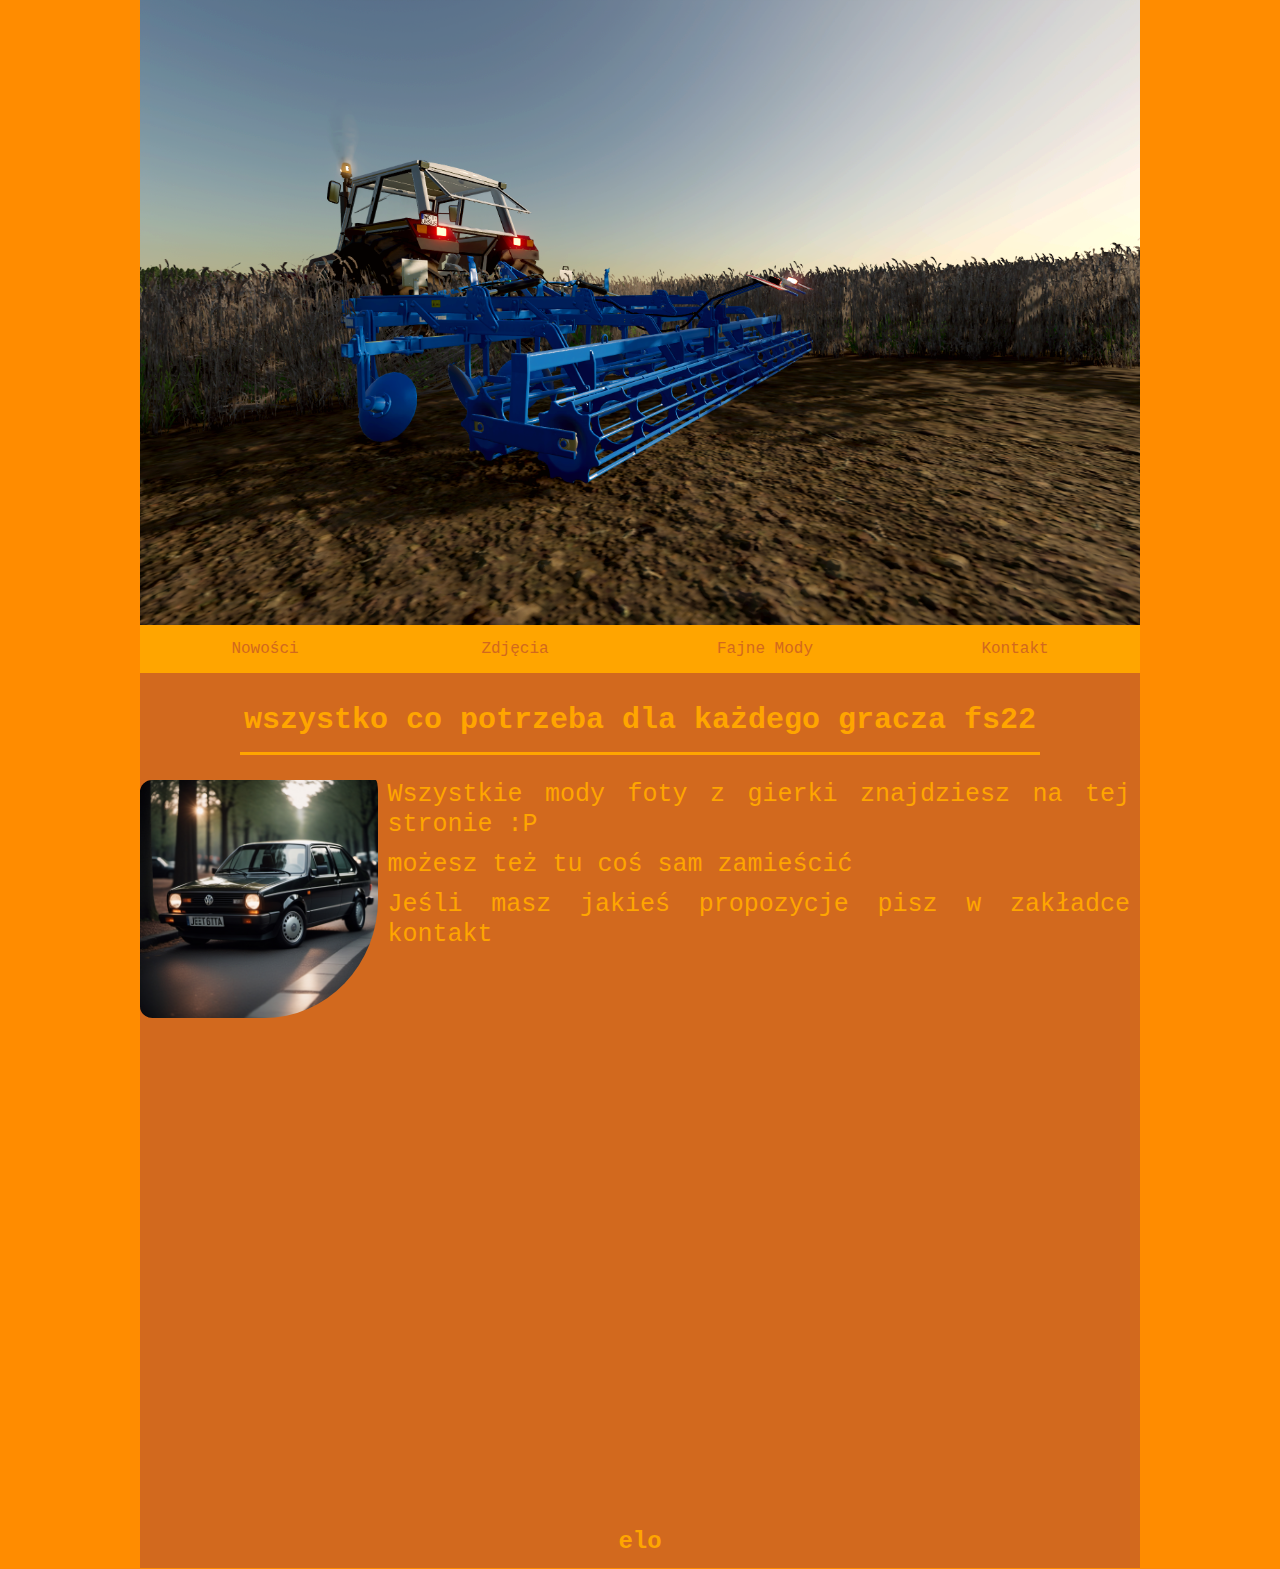
==== index.html @ e093ac9c "Add files via upload" ====
<!DOCTYPE html>
<html lang="pl">
<head>
    <meta charset="UTF-8">
    <meta name="viewport" content="width=device-width, initial-scale=1.0">
    <title>Info Farming</title>
    <link href="https://fonts.googleapis.com/css2?family=Afacad+Flux:wght@100..1000&family=Open+Sans:ital,wght@0,300..800;1,300..800&display=swap" rel="stylesheet">
    <link rel="icon" href="favicon.ico" type="image/x-icon">
    <link rel="shortcut icon" href="favicon.ico" type="image/x-icon">
    <link rel="stylesheet" href="style.css">
</head>
    
<body>
    <div id="wrapper">
        <header>
            <img src="1224+5m%20kultywator.png" alt="1224 - header" width="1000"/>    
        </header>
        <nav>
        <a class="menu" href="index.html">Nowości</a><a class="menu" href="zdj.html">Zdjęcia</a><a class="menu" href="fajnemody.html">Fajne Mody</a><a class="menu" href="#">Kontakt</a>
        </nav>
        <section>
            <article>
            <h1>wszystko co potrzeba dla każdego gracza fs22</h1>
            <p><img class="left" src="jetta+golf.png" alt="Samochód" width="250"/> Wszystkie mody foty z gierki znajdziesz na tej stronie :P</p>
            <p>możesz też tu coś sam zamieścić</p>
            <p>Jeśli masz jakieś propozycje pisz w zakładce kontakt</p>
            </article>
            <iframe width="1000" height="495" src="https://www.youtube.com/embed/FFMbn8OcGGo?si=5ZMp68L5tMomrV9g" title="YouTube video player" frameborder="0" allow="accelerometer; autoplay; clipboard-write; encrypted-media; gyroscope; picture-in-picture; web-share" referrerpolicy="strict-origin-when-cross-origin" allowfullscreen></iframe>
        </section>
        <footer>
            <h2>elo</h2>
        </footer>
        
    </div>
</body>                                    
</html>
---- style.css ----
* { margin: 0;
    padding: 0;
    font-family: monospace, sans-serif;
    box-sizing: border-box;
}

body {background-color: darkorange}

#wrapper{
    max-width: 1000px;
    margin: 0 auto;
    background-color: chocolate
}

header img {
    width: 100%;
    display: block;
}

nav {
    background-color: orange;   
}

a.menu {
    display: inline-block;
    width: 25%;
    padding: 15px 30px;
    color: chocolate;
    text-decoration: none;
    text-align: center;
}
a.menu:hover {
    background-color: darkgoldenrod;
}

article {
    margin-top: 30px;
    margin-bottom: 30px;
}

article h1 {
    font-size: 30px;
    text-align: center;
    margin: 0 10% 20px 10%;
    padding-bottom: 15px;
    border-bottom: 3px solid orange;
    color: orange;
}
img.left{
    float: left;
    padding-right: 10px;
    width: 25%;
    border-radius: 5% 5% 50%;
}

article p {
    text-align: justify;
    line-height: 30px;
    font-size: 25px;
    padding: 5px 10px 5px 0;
    color: orange
}

iframe {
    width: 100%;
    border-radius: 5%;
}

footer {
    height: 40px;
    color: orange;
    text-align: center;
    margin-top: 10px;
}

a.link {
    font-size: 30px;
    color:white;
    width: 50%;
}
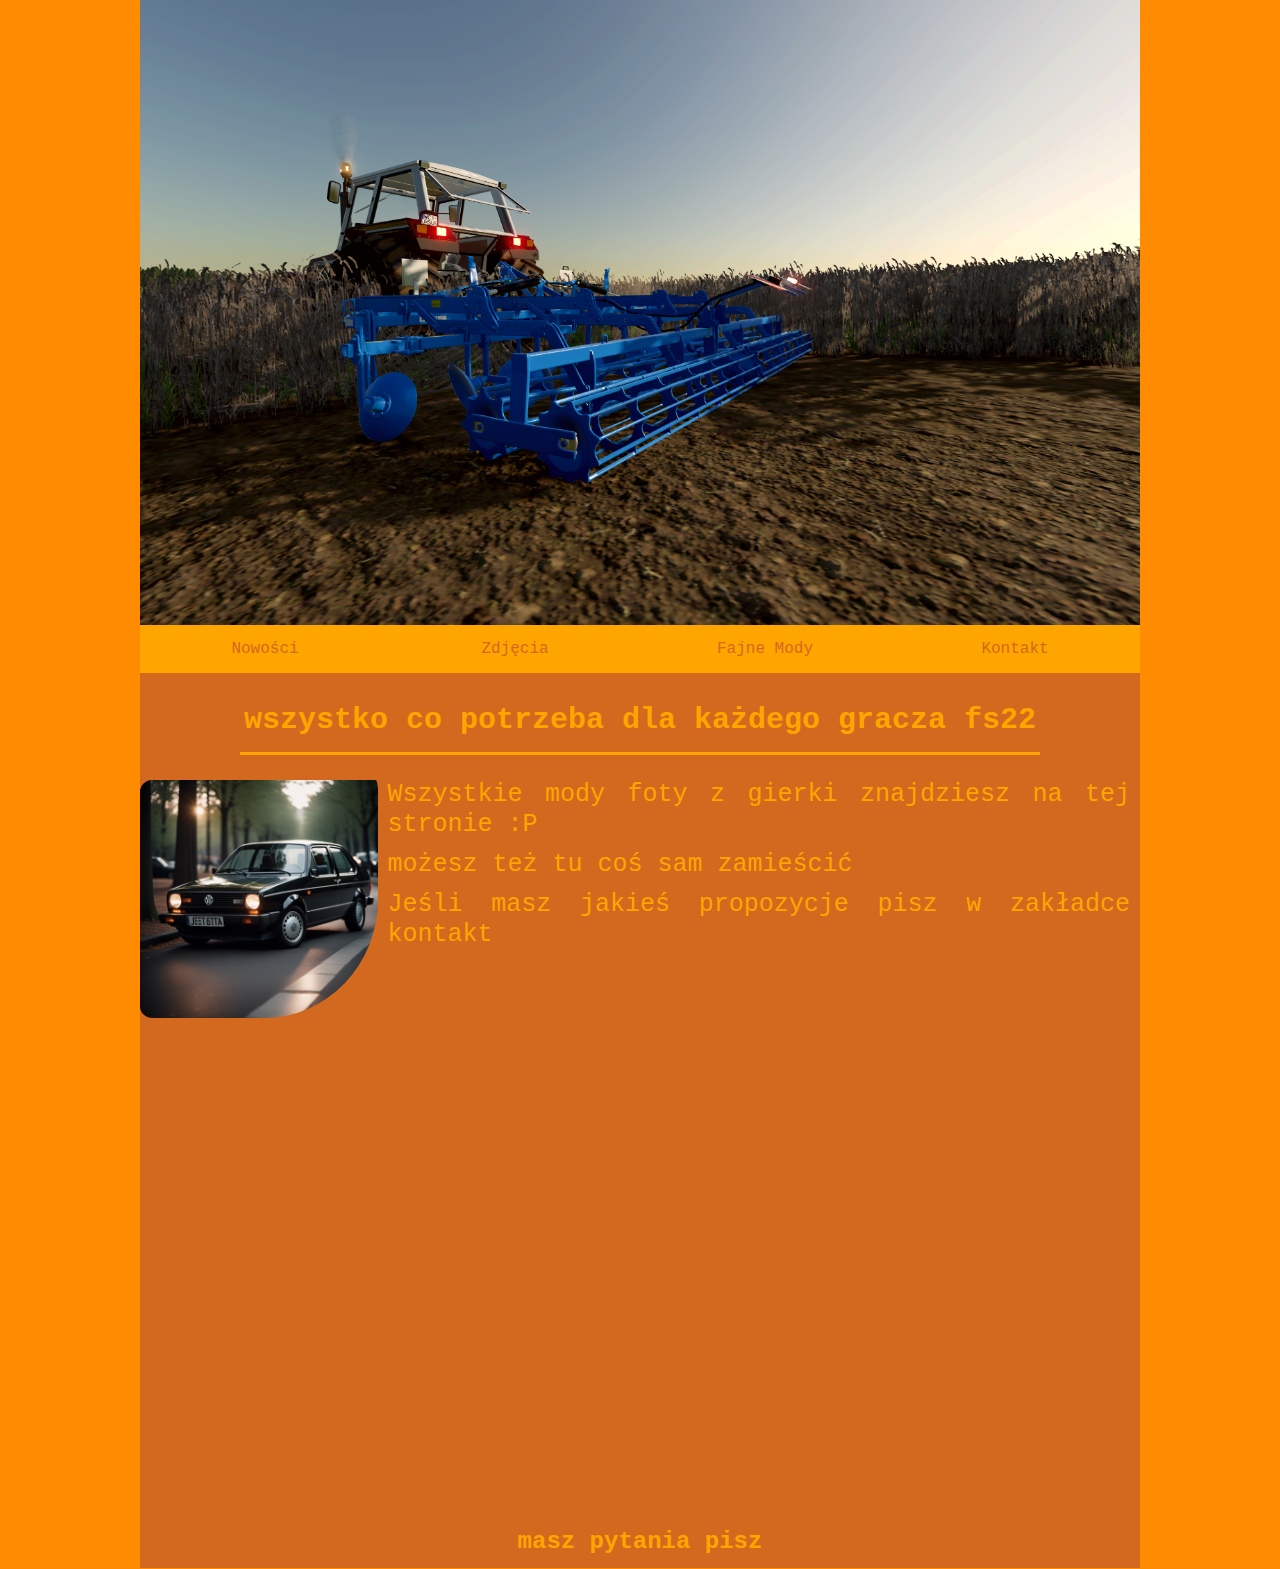
==== commit 90392f7e: "Add files via upload" ====
--- a/index.html
+++ b/index.html
@@ -3,7 +3,7 @@
 <head>
     <meta charset="UTF-8">
     <meta name="viewport" content="width=device-width, initial-scale=1.0">
-    <title>Info Farming</title>
+    <title>Wiadomości</title>
     <link href="https://fonts.googleapis.com/css2?family=Afacad+Flux:wght@100..1000&family=Open+Sans:ital,wght@0,300..800;1,300..800&display=swap" rel="stylesheet">
     <link rel="icon" href="favicon.ico" type="image/x-icon">
     <link rel="shortcut icon" href="favicon.ico" type="image/x-icon">
@@ -16,7 +16,7 @@
             <img src="1224+5m%20kultywator.png" alt="1224 - header" width="1000"/>    
         </header>
         <nav>
-        <a class="menu" href="index.html">Nowości</a><a class="menu" href="zdj.html">Zdjęcia</a><a class="menu" href="fajnemody.html">Fajne Mody</a><a class="menu" href="#">Kontakt</a>
+        <a class="menu" href="index.html">Nowości</a><a class="menu" href="zdj.html">Zdjęcia</a><a class="menu" href="fajnemody.html">Fajne Mody</a><a class="menu" href="kontakt.html">Kontakt</a>
         </nav>
         <section>
             <article>
@@ -28,7 +28,7 @@
             <iframe width="1000" height="495" src="https://www.youtube.com/embed/FFMbn8OcGGo?si=5ZMp68L5tMomrV9g" title="YouTube video player" frameborder="0" allow="accelerometer; autoplay; clipboard-write; encrypted-media; gyroscope; picture-in-picture; web-share" referrerpolicy="strict-origin-when-cross-origin" allowfullscreen></iframe>
         </section>
         <footer>
-            <h2>elo</h2>
+            <h2>masz pytania pisz</h2>
         </footer>
         
     </div>
--- a/style.css
+++ b/style.css
@@ -30,7 +30,7 @@
     text-align: center;
 }
 a.menu:hover {
-    background-color: darkgoldenrod;
+    background-color: darkorange;
 }
 
 article {
@@ -73,8 +73,17 @@
     margin-top: 10px;
 }
 
-a.link {
-    font-size: 30px;
-    color:white;
-    width: 50%;
+a.mod {
+    display: block; 
+    font-size: 45px;
+    color:black;
+    text-decoration: none;
+    text-align: center;
+    font-family:fantasy;
+}
+
+img.time {
+    margin: auto;
+    width: 80%;
+    display: block;  
 }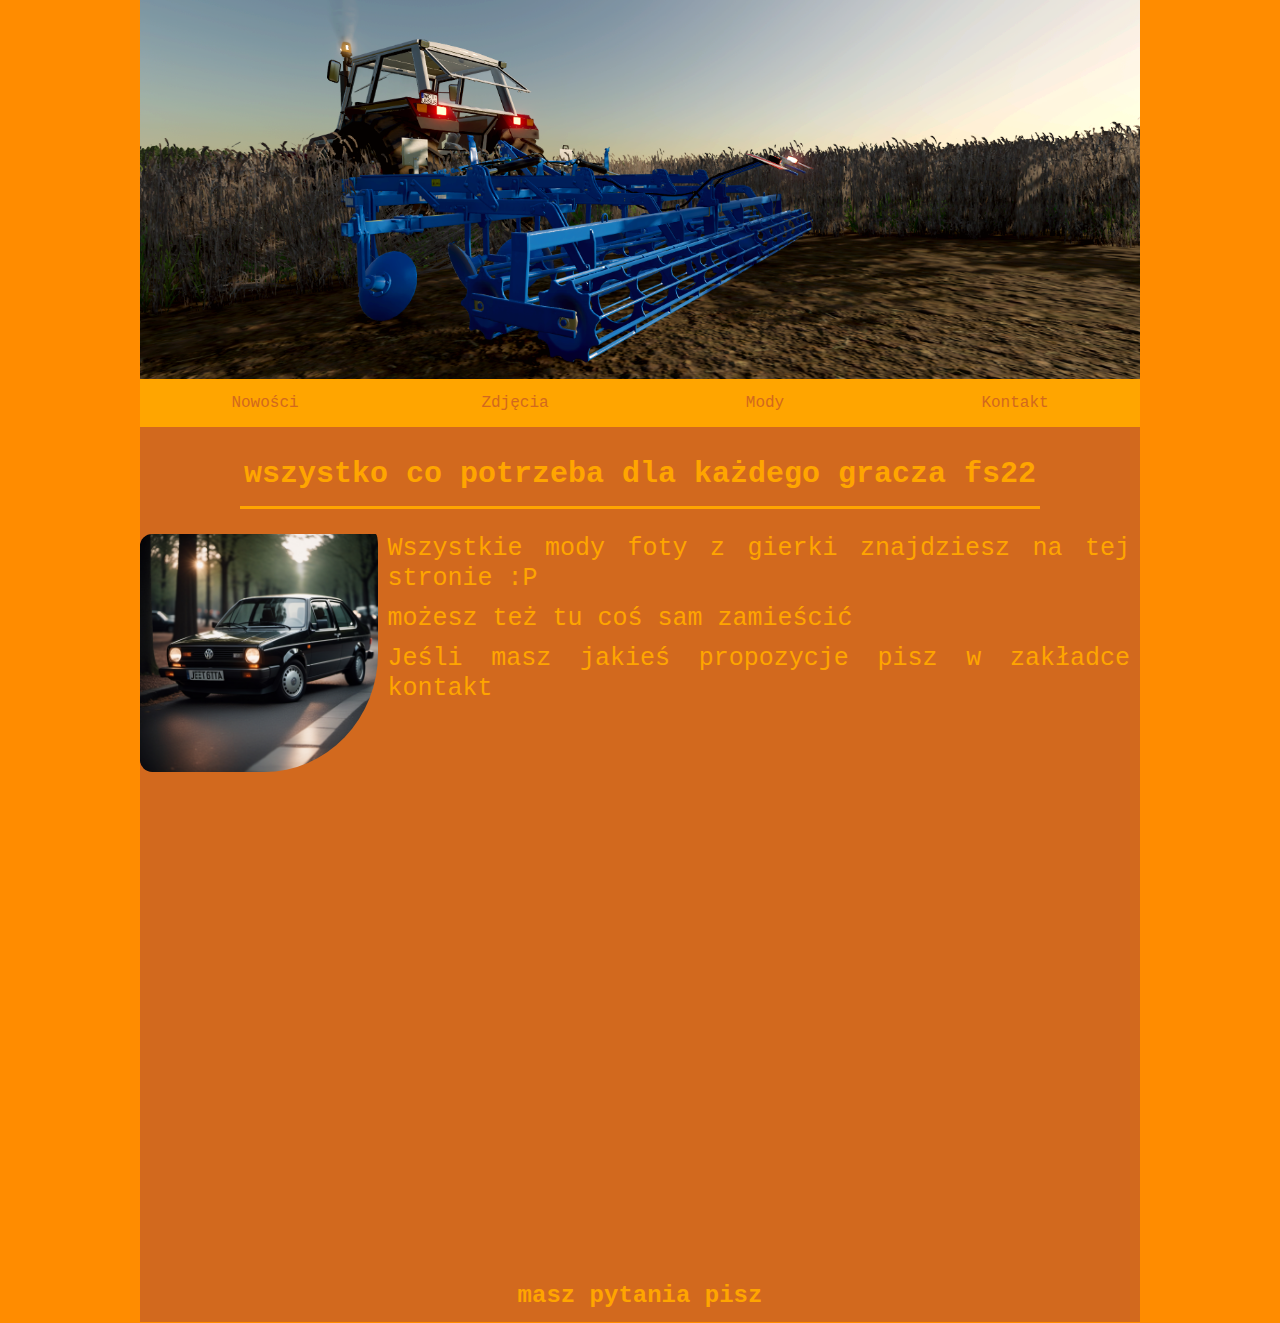
==== commit 8be70bc8: "Add files via upload" ====
--- a/index.html
+++ b/index.html
@@ -16,7 +16,7 @@
             <img src="1224+5m%20kultywator.png" alt="1224 - header" width="1000"/>    
         </header>
         <nav>
-        <a class="menu" href="index.html">Nowości</a><a class="menu" href="zdj.html">Zdjęcia</a><a class="menu" href="fajnemody.html">Fajne Mody</a><a class="menu" href="kontakt.html">Kontakt</a>
+        <a class="menu" href="index.html">Nowości</a><a class="menu" href="zdj.html">Zdjęcia</a><a class="menu" href="mody.html">Mody</a><a class="menu" href="kontakt.html">Kontakt</a>
         </nav>
         <section>
             <article>
--- a/style.css
+++ b/style.css
@@ -79,11 +79,26 @@
     color:black;
     text-decoration: none;
     text-align: center;
-    font-family:fantasy;
+    font-family:cursive;
 }
 
 img.time {
     margin: auto;
     width: 80%;
     display: block;  
+}
+a.kont{
+    margin:auto;
+    display: block;
+    text-align: center;
+    color: orange;
+    font-family:fantasy;
+    font-size: 25px;
+    text-decoration: none;
+}
+a.link{
+    color:orange;
+    font-size: 13px;
+    text-decoration: none;
+    font-family: serif;
 }